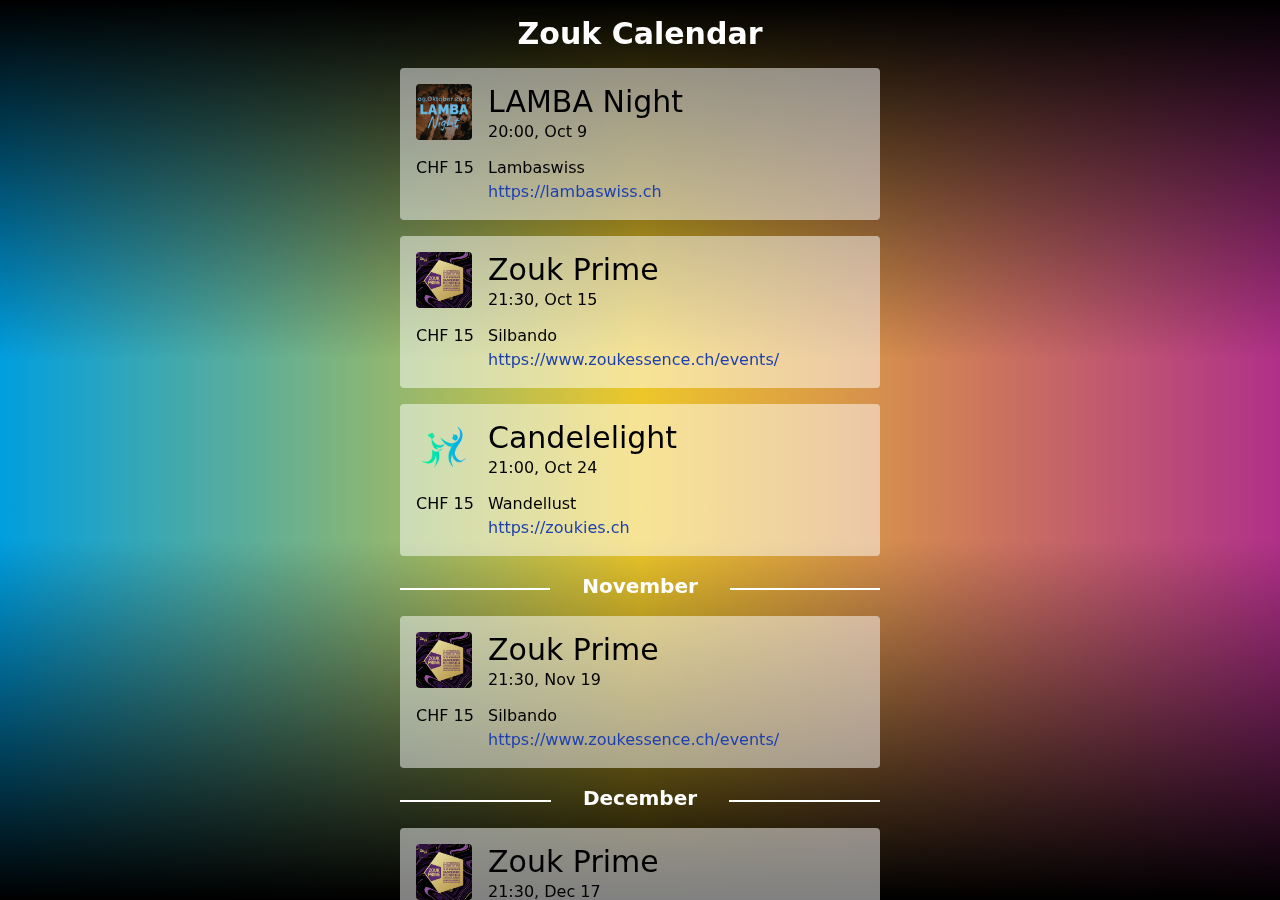
==== _build/index.html @ 236fdce1 "PUBLISH" ====
<!doctype html>
<html class="h-full">

<head>
  <meta charset="UTF-8">
  <meta name="viewport" content="width=device-width, initial-scale=1.0">
  <link href="compiled_style.css" rel="stylesheet">
</head>

<body class="h-full">
  <div class="bg-gradient-to-r from-gradient_left via-gradient_mid to-gradient_right text-main h-full">
    <div
      style="background: linear-gradient(180deg, rgba(0, 0, 0, 1) 0%, rgba(0, 0, 0, 0.01) 40%,rgba(0, 0, 0, 0.01) 60%, rgba(0,0,0,1) 100%); position:fixed;"
      class="w-full h-full overflow-auto">

      <div class="pt-4">
        <h1 class="text-3xl font-bold text-center text-title">
          Zouk Calendar
        </h1>
      </div>
      <div class="max-w-lg m-auto">
        
        
<div class="p-4 m-4 flex bg-eventbg/[.5] rounded ">
  <div class="flex-none">
    <img src="lambanight.jpg" class="w-14 h-14 mr-4 rounded">
    <div class="mt-4">CHF 15</div>
  </div>
  <div>
    <div class="h-14">
      <h2 class="text-3xl">LAMBA Night</h2>
      <div>20:00, Oct 9</div>
    </div>

    <div class="mt-4">
      <ul>
        <li>Lambaswiss</li>
        <li><a href="https://lambaswiss.ch" class="text-blue-800">https://lambaswiss.ch</a></li>
      </ul>
    </div>

  </div>
</div>



        
        
<div class="p-4 m-4 flex bg-eventbg/[.5] rounded ">
  <div class="flex-none">
    <img src="zoukprime.jpg" class="w-14 h-14 mr-4 rounded">
    <div class="mt-4">CHF 15</div>
  </div>
  <div>
    <div class="h-14">
      <h2 class="text-3xl">Zouk Prime</h2>
      <div>21:30, Oct 15</div>
    </div>

    <div class="mt-4">
      <ul>
        <li>Silbando</li>
        <li><a href="https://www.zoukessence.ch/events/" class="text-blue-800">https://www.zoukessence.ch/events/</a></li>
      </ul>
    </div>

  </div>
</div>



        
        
<div class="p-4 m-4 flex bg-eventbg/[.5] rounded  hidden ">
  <div class="flex-none">
    <img src="zoukprime.jpg" class="w-14 h-14 mr-4 rounded">
    <div class="mt-4">CHF 15</div>
  </div>
  <div>
    <div class="h-14">
      <h2 class="text-3xl">Zoukaloo</h2>
      <div>13:00, Oct 16</div>
    </div>

    <div class="mt-4">
      <ul>
        <li>TBD</li>
        <li><a href="https://TBD" class="text-blue-800">https://TBD</a></li>
      </ul>
    </div>

  </div>
</div>



        
        
<div class="p-4 m-4 flex bg-eventbg/[.5] rounded ">
  <div class="flex-none">
    <img src="zoukies.webp" class="w-14 h-14 mr-4 rounded">
    <div class="mt-4">CHF 15</div>
  </div>
  <div>
    <div class="h-14">
      <h2 class="text-3xl">Candelelight</h2>
      <div>21:00, Oct 24</div>
    </div>

    <div class="mt-4">
      <ul>
        <li>Wandellust</li>
        <li><a href="https://zoukies.ch" class="text-blue-800">https://zoukies.ch</a></li>
      </ul>
    </div>

  </div>
</div>


<div class="flex items-center">
  <div class="border-b-2 border-border flex-grow h-2 mx-4">

  </div>
  <div class="mx-4 font-bold text-border text-xl">
    November
  </div>
  <div class="border-b-2 border-border flex-grow h-2 mx-4">

  </div>

</div>


        
        
<div class="p-4 m-4 flex bg-eventbg/[.5] rounded  hidden ">
  <div class="flex-none">
    <img src="zoukprime.jpg" class="w-14 h-14 mr-4 rounded">
    <div class="mt-4">CHF 15</div>
  </div>
  <div>
    <div class="h-14">
      <h2 class="text-3xl">Zouk Mates</h2>
      <div>21:00, Nov 4</div>
    </div>

    <div class="mt-4">
      <ul>
        <li>TBD</li>
        <li><a href="https://TBD" class="text-blue-800">https://TBD</a></li>
      </ul>
    </div>

  </div>
</div>



        
        
<div class="p-4 m-4 flex bg-eventbg/[.5] rounded  hidden ">
  <div class="flex-none">
    <img src="zoukprime.jpg" class="w-14 h-14 mr-4 rounded">
    <div class="mt-4">CHF 15</div>
  </div>
  <div>
    <div class="h-14">
      <h2 class="text-3xl">Zouk Mates</h2>
      <div>21:00, Nov 5</div>
    </div>

    <div class="mt-4">
      <ul>
        <li>TBD</li>
        <li><a href="https://TBD" class="text-blue-800">https://TBD</a></li>
      </ul>
    </div>

  </div>
</div>



        
        
<div class="p-4 m-4 flex bg-eventbg/[.5] rounded ">
  <div class="flex-none">
    <img src="zoukprime.jpg" class="w-14 h-14 mr-4 rounded">
    <div class="mt-4">CHF 15</div>
  </div>
  <div>
    <div class="h-14">
      <h2 class="text-3xl">Zouk Prime</h2>
      <div>21:30, Nov 19</div>
    </div>

    <div class="mt-4">
      <ul>
        <li>Silbando</li>
        <li><a href="https://www.zoukessence.ch/events/" class="text-blue-800">https://www.zoukessence.ch/events/</a></li>
      </ul>
    </div>

  </div>
</div>


<div class="flex items-center">
  <div class="border-b-2 border-border flex-grow h-2 mx-4">

  </div>
  <div class="mx-4 font-bold text-border text-xl">
    December
  </div>
  <div class="border-b-2 border-border flex-grow h-2 mx-4">

  </div>

</div>


        
        
<div class="p-4 m-4 flex bg-eventbg/[.5] rounded  hidden ">
  <div class="flex-none">
    <img src="swisszouk.jpg" class="w-14 h-14 mr-4 rounded">
    <div class="mt-4">CHF 15</div>
  </div>
  <div>
    <div class="h-14">
      <h2 class="text-3xl">SwissZouk Day</h2>
      <div>TBD, Dec 3</div>
    </div>

    <div class="mt-4">
      <ul>
        <li>Wandellust</li>
        <li><a href="https://www.zoukessence.ch/events/" class="text-blue-800">https://www.zoukessence.ch/events/</a></li>
      </ul>
    </div>

  </div>
</div>



        
        
<div class="p-4 m-4 flex bg-eventbg/[.5] rounded ">
  <div class="flex-none">
    <img src="zoukprime.jpg" class="w-14 h-14 mr-4 rounded">
    <div class="mt-4">CHF 15</div>
  </div>
  <div>
    <div class="h-14">
      <h2 class="text-3xl">Zouk Prime</h2>
      <div>21:30, Dec 17</div>
    </div>

    <div class="mt-4">
      <ul>
        <li>Silbando</li>
        <li><a href="https://www.zoukessence.ch/events/" class="text-blue-800">https://www.zoukessence.ch/events/</a></li>
      </ul>
    </div>

  </div>
</div>



        
      </div>
    </div>


  </div>


</body>

</html>
---- _build/compiled_style.css ----
/*
! tailwindcss v3.1.8 | MIT License | https://tailwindcss.com
*/

/*
1. Prevent padding and border from affecting element width. (https://github.com/mozdevs/cssremedy/issues/4)
2. Allow adding a border to an element by just adding a border-width. (https://github.com/tailwindcss/tailwindcss/pull/116)
*/

*,
::before,
::after {
  box-sizing: border-box;
  /* 1 */
  border-width: 0;
  /* 2 */
  border-style: solid;
  /* 2 */
  border-color: #e5e7eb;
  /* 2 */
}

::before,
::after {
  --tw-content: '';
}

/*
1. Use a consistent sensible line-height in all browsers.
2. Prevent adjustments of font size after orientation changes in iOS.
3. Use a more readable tab size.
4. Use the user's configured `sans` font-family by default.
*/

html {
  line-height: 1.5;
  /* 1 */
  -webkit-text-size-adjust: 100%;
  /* 2 */
  -moz-tab-size: 4;
  /* 3 */
  -o-tab-size: 4;
     tab-size: 4;
  /* 3 */
  font-family: ui-sans-serif, system-ui, -apple-system, BlinkMacSystemFont, "Segoe UI", Roboto, "Helvetica Neue", Arial, "Noto Sans", sans-serif, "Apple Color Emoji", "Segoe UI Emoji", "Segoe UI Symbol", "Noto Color Emoji";
  /* 4 */
}

/*
1. Remove the margin in all browsers.
2. Inherit line-height from `html` so users can set them as a class directly on the `html` element.
*/

body {
  margin: 0;
  /* 1 */
  line-height: inherit;
  /* 2 */
}

/*
1. Add the correct height in Firefox.
2. Correct the inheritance of border color in Firefox. (https://bugzilla.mozilla.org/show_bug.cgi?id=190655)
3. Ensure horizontal rules are visible by default.
*/

hr {
  height: 0;
  /* 1 */
  color: inherit;
  /* 2 */
  border-top-width: 1px;
  /* 3 */
}

/*
Add the correct text decoration in Chrome, Edge, and Safari.
*/

abbr:where([title]) {
  -webkit-text-decoration: underline dotted;
          text-decoration: underline dotted;
}

/*
Remove the default font size and weight for headings.
*/

h1,
h2,
h3,
h4,
h5,
h6 {
  font-size: inherit;
  font-weight: inherit;
}

/*
Reset links to optimize for opt-in styling instead of opt-out.
*/

a {
  color: inherit;
  text-decoration: inherit;
}

/*
Add the correct font weight in Edge and Safari.
*/

b,
strong {
  font-weight: bolder;
}

/*
1. Use the user's configured `mono` font family by default.
2. Correct the odd `em` font sizing in all browsers.
*/

code,
kbd,
samp,
pre {
  font-family: ui-monospace, SFMono-Regular, Menlo, Monaco, Consolas, "Liberation Mono", "Courier New", monospace;
  /* 1 */
  font-size: 1em;
  /* 2 */
}

/*
Add the correct font size in all browsers.
*/

small {
  font-size: 80%;
}

/*
Prevent `sub` and `sup` elements from affecting the line height in all browsers.
*/

sub,
sup {
  font-size: 75%;
  line-height: 0;
  position: relative;
  vertical-align: baseline;
}

sub {
  bottom: -0.25em;
}

sup {
  top: -0.5em;
}

/*
1. Remove text indentation from table contents in Chrome and Safari. (https://bugs.chromium.org/p/chromium/issues/detail?id=999088, https://bugs.webkit.org/show_bug.cgi?id=201297)
2. Correct table border color inheritance in all Chrome and Safari. (https://bugs.chromium.org/p/chromium/issues/detail?id=935729, https://bugs.webkit.org/show_bug.cgi?id=195016)
3. Remove gaps between table borders by default.
*/

table {
  text-indent: 0;
  /* 1 */
  border-color: inherit;
  /* 2 */
  border-collapse: collapse;
  /* 3 */
}

/*
1. Change the font styles in all browsers.
2. Remove the margin in Firefox and Safari.
3. Remove default padding in all browsers.
*/

button,
input,
optgroup,
select,
textarea {
  font-family: inherit;
  /* 1 */
  font-size: 100%;
  /* 1 */
  font-weight: inherit;
  /* 1 */
  line-height: inherit;
  /* 1 */
  color: inherit;
  /* 1 */
  margin: 0;
  /* 2 */
  padding: 0;
  /* 3 */
}

/*
Remove the inheritance of text transform in Edge and Firefox.
*/

button,
select {
  text-transform: none;
}

/*
1. Correct the inability to style clickable types in iOS and Safari.
2. Remove default button styles.
*/

button,
[type='button'],
[type='reset'],
[type='submit'] {
  -webkit-appearance: button;
  /* 1 */
  background-color: transparent;
  /* 2 */
  background-image: none;
  /* 2 */
}

/*
Use the modern Firefox focus style for all focusable elements.
*/

:-moz-focusring {
  outline: auto;
}

/*
Remove the additional `:invalid` styles in Firefox. (https://github.com/mozilla/gecko-dev/blob/2f9eacd9d3d995c937b4251a5557d95d494c9be1/layout/style/res/forms.css#L728-L737)
*/

:-moz-ui-invalid {
  box-shadow: none;
}

/*
Add the correct vertical alignment in Chrome and Firefox.
*/

progress {
  vertical-align: baseline;
}

/*
Correct the cursor style of increment and decrement buttons in Safari.
*/

::-webkit-inner-spin-button,
::-webkit-outer-spin-button {
  height: auto;
}

/*
1. Correct the odd appearance in Chrome and Safari.
2. Correct the outline style in Safari.
*/

[type='search'] {
  -webkit-appearance: textfield;
  /* 1 */
  outline-offset: -2px;
  /* 2 */
}

/*
Remove the inner padding in Chrome and Safari on macOS.
*/

::-webkit-search-decoration {
  -webkit-appearance: none;
}

/*
1. Correct the inability to style clickable types in iOS and Safari.
2. Change font properties to `inherit` in Safari.
*/

::-webkit-file-upload-button {
  -webkit-appearance: button;
  /* 1 */
  font: inherit;
  /* 2 */
}

/*
Add the correct display in Chrome and Safari.
*/

summary {
  display: list-item;
}

/*
Removes the default spacing and border for appropriate elements.
*/

blockquote,
dl,
dd,
h1,
h2,
h3,
h4,
h5,
h6,
hr,
figure,
p,
pre {
  margin: 0;
}

fieldset {
  margin: 0;
  padding: 0;
}

legend {
  padding: 0;
}

ol,
ul,
menu {
  list-style: none;
  margin: 0;
  padding: 0;
}

/*
Prevent resizing textareas horizontally by default.
*/

textarea {
  resize: vertical;
}

/*
1. Reset the default placeholder opacity in Firefox. (https://github.com/tailwindlabs/tailwindcss/issues/3300)
2. Set the default placeholder color to the user's configured gray 400 color.
*/

input::-moz-placeholder, textarea::-moz-placeholder {
  opacity: 1;
  /* 1 */
  color: #9ca3af;
  /* 2 */
}

input::placeholder,
textarea::placeholder {
  opacity: 1;
  /* 1 */
  color: #9ca3af;
  /* 2 */
}

/*
Set the default cursor for buttons.
*/

button,
[role="button"] {
  cursor: pointer;
}

/*
Make sure disabled buttons don't get the pointer cursor.
*/

:disabled {
  cursor: default;
}

/*
1. Make replaced elements `display: block` by default. (https://github.com/mozdevs/cssremedy/issues/14)
2. Add `vertical-align: middle` to align replaced elements more sensibly by default. (https://github.com/jensimmons/cssremedy/issues/14#issuecomment-634934210)
   This can trigger a poorly considered lint error in some tools but is included by design.
*/

img,
svg,
video,
canvas,
audio,
iframe,
embed,
object {
  display: block;
  /* 1 */
  vertical-align: middle;
  /* 2 */
}

/*
Constrain images and videos to the parent width and preserve their intrinsic aspect ratio. (https://github.com/mozdevs/cssremedy/issues/14)
*/

img,
video {
  max-width: 100%;
  height: auto;
}

*, ::before, ::after {
  --tw-border-spacing-x: 0;
  --tw-border-spacing-y: 0;
  --tw-translate-x: 0;
  --tw-translate-y: 0;
  --tw-rotate: 0;
  --tw-skew-x: 0;
  --tw-skew-y: 0;
  --tw-scale-x: 1;
  --tw-scale-y: 1;
  --tw-pan-x:  ;
  --tw-pan-y:  ;
  --tw-pinch-zoom:  ;
  --tw-scroll-snap-strictness: proximity;
  --tw-ordinal:  ;
  --tw-slashed-zero:  ;
  --tw-numeric-figure:  ;
  --tw-numeric-spacing:  ;
  --tw-numeric-fraction:  ;
  --tw-ring-inset:  ;
  --tw-ring-offset-width: 0px;
  --tw-ring-offset-color: #fff;
  --tw-ring-color: rgb(59 130 246 / 0.5);
  --tw-ring-offset-shadow: 0 0 #0000;
  --tw-ring-shadow: 0 0 #0000;
  --tw-shadow: 0 0 #0000;
  --tw-shadow-colored: 0 0 #0000;
  --tw-blur:  ;
  --tw-brightness:  ;
  --tw-contrast:  ;
  --tw-grayscale:  ;
  --tw-hue-rotate:  ;
  --tw-invert:  ;
  --tw-saturate:  ;
  --tw-sepia:  ;
  --tw-drop-shadow:  ;
  --tw-backdrop-blur:  ;
  --tw-backdrop-brightness:  ;
  --tw-backdrop-contrast:  ;
  --tw-backdrop-grayscale:  ;
  --tw-backdrop-hue-rotate:  ;
  --tw-backdrop-invert:  ;
  --tw-backdrop-opacity:  ;
  --tw-backdrop-saturate:  ;
  --tw-backdrop-sepia:  ;
}

::-webkit-backdrop {
  --tw-border-spacing-x: 0;
  --tw-border-spacing-y: 0;
  --tw-translate-x: 0;
  --tw-translate-y: 0;
  --tw-rotate: 0;
  --tw-skew-x: 0;
  --tw-skew-y: 0;
  --tw-scale-x: 1;
  --tw-scale-y: 1;
  --tw-pan-x:  ;
  --tw-pan-y:  ;
  --tw-pinch-zoom:  ;
  --tw-scroll-snap-strictness: proximity;
  --tw-ordinal:  ;
  --tw-slashed-zero:  ;
  --tw-numeric-figure:  ;
  --tw-numeric-spacing:  ;
  --tw-numeric-fraction:  ;
  --tw-ring-inset:  ;
  --tw-ring-offset-width: 0px;
  --tw-ring-offset-color: #fff;
  --tw-ring-color: rgb(59 130 246 / 0.5);
  --tw-ring-offset-shadow: 0 0 #0000;
  --tw-ring-shadow: 0 0 #0000;
  --tw-shadow: 0 0 #0000;
  --tw-shadow-colored: 0 0 #0000;
  --tw-blur:  ;
  --tw-brightness:  ;
  --tw-contrast:  ;
  --tw-grayscale:  ;
  --tw-hue-rotate:  ;
  --tw-invert:  ;
  --tw-saturate:  ;
  --tw-sepia:  ;
  --tw-drop-shadow:  ;
  --tw-backdrop-blur:  ;
  --tw-backdrop-brightness:  ;
  --tw-backdrop-contrast:  ;
  --tw-backdrop-grayscale:  ;
  --tw-backdrop-hue-rotate:  ;
  --tw-backdrop-invert:  ;
  --tw-backdrop-opacity:  ;
  --tw-backdrop-saturate:  ;
  --tw-backdrop-sepia:  ;
}

::backdrop {
  --tw-border-spacing-x: 0;
  --tw-border-spacing-y: 0;
  --tw-translate-x: 0;
  --tw-translate-y: 0;
  --tw-rotate: 0;
  --tw-skew-x: 0;
  --tw-skew-y: 0;
  --tw-scale-x: 1;
  --tw-scale-y: 1;
  --tw-pan-x:  ;
  --tw-pan-y:  ;
  --tw-pinch-zoom:  ;
  --tw-scroll-snap-strictness: proximity;
  --tw-ordinal:  ;
  --tw-slashed-zero:  ;
  --tw-numeric-figure:  ;
  --tw-numeric-spacing:  ;
  --tw-numeric-fraction:  ;
  --tw-ring-inset:  ;
  --tw-ring-offset-width: 0px;
  --tw-ring-offset-color: #fff;
  --tw-ring-color: rgb(59 130 246 / 0.5);
  --tw-ring-offset-shadow: 0 0 #0000;
  --tw-ring-shadow: 0 0 #0000;
  --tw-shadow: 0 0 #0000;
  --tw-shadow-colored: 0 0 #0000;
  --tw-blur:  ;
  --tw-brightness:  ;
  --tw-contrast:  ;
  --tw-grayscale:  ;
  --tw-hue-rotate:  ;
  --tw-invert:  ;
  --tw-saturate:  ;
  --tw-sepia:  ;
  --tw-drop-shadow:  ;
  --tw-backdrop-blur:  ;
  --tw-backdrop-brightness:  ;
  --tw-backdrop-contrast:  ;
  --tw-backdrop-grayscale:  ;
  --tw-backdrop-hue-rotate:  ;
  --tw-backdrop-invert:  ;
  --tw-backdrop-opacity:  ;
  --tw-backdrop-saturate:  ;
  --tw-backdrop-sepia:  ;
}

.m-auto {
  margin: auto;
}

.m-4 {
  margin: 1rem;
}

.mx-4 {
  margin-left: 1rem;
  margin-right: 1rem;
}

.mr-4 {
  margin-right: 1rem;
}

.mt-4 {
  margin-top: 1rem;
}

.flex {
  display: flex;
}

.hidden {
  display: none;
}

.h-full {
  height: 100%;
}

.h-14 {
  height: 3.5rem;
}

.h-2 {
  height: 0.5rem;
}

.w-full {
  width: 100%;
}

.w-14 {
  width: 3.5rem;
}

.max-w-lg {
  max-width: 32rem;
}

.flex-none {
  flex: none;
}

.flex-grow {
  flex-grow: 1;
}

.items-center {
  align-items: center;
}

.overflow-auto {
  overflow: auto;
}

.rounded {
  border-radius: 0.25rem;
}

.border-b-2 {
  border-bottom-width: 2px;
}

.border-border {
  --tw-border-opacity: 1;
  border-color: rgb(255 255 255 / var(--tw-border-opacity));
}

.bg-eventbg\/\[\.5\] {
  background-color: rgb(255 255 255 / .5);
}

.bg-gradient-to-r {
  background-image: linear-gradient(to right, var(--tw-gradient-stops));
}

.from-gradient_left {
  --tw-gradient-from: #01A0E2;
  --tw-gradient-to: rgb(1 160 226 / 0);
  --tw-gradient-stops: var(--tw-gradient-from), var(--tw-gradient-to);
}

.via-gradient_mid {
  --tw-gradient-to: rgb(240 202 43 / 0);
  --tw-gradient-stops: var(--tw-gradient-from), #F0CA2B, var(--tw-gradient-to);
}

.to-gradient_right {
  --tw-gradient-to: #B3318B;
}

.p-4 {
  padding: 1rem;
}

.pt-4 {
  padding-top: 1rem;
}

.text-center {
  text-align: center;
}

.text-3xl {
  font-size: 1.875rem;
  line-height: 2.25rem;
}

.text-xl {
  font-size: 1.25rem;
  line-height: 1.75rem;
}

.font-bold {
  font-weight: 700;
}

.text-main {
  --tw-text-opacity: 1;
  color: rgb(0 0 0 / var(--tw-text-opacity));
}

.text-title {
  --tw-text-opacity: 1;
  color: rgb(255 255 255 / var(--tw-text-opacity));
}

.text-blue-800 {
  --tw-text-opacity: 1;
  color: rgb(30 64 175 / var(--tw-text-opacity));
}

.text-border {
  --tw-text-opacity: 1;
  color: rgb(255 255 255 / var(--tw-text-opacity));
}

/* components */
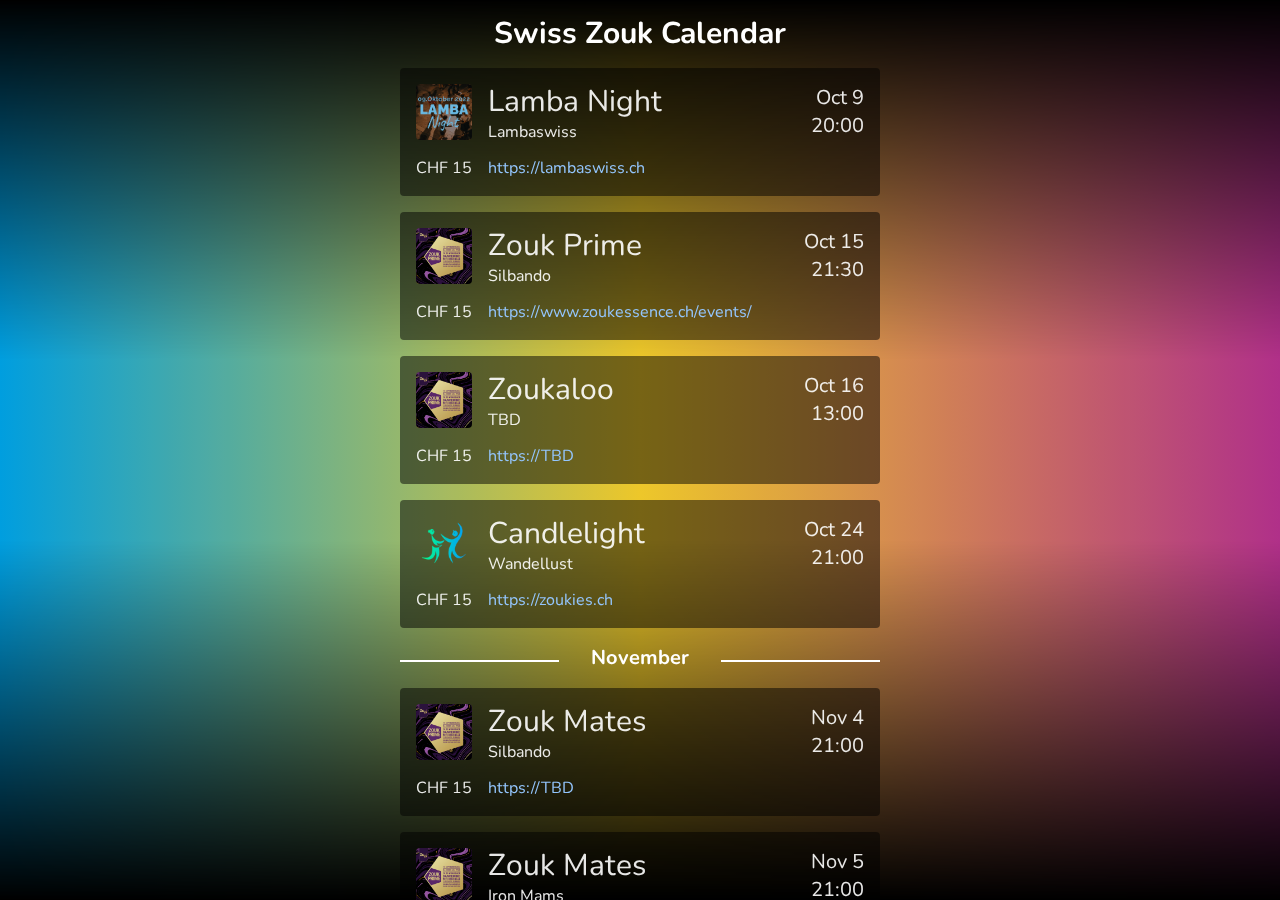
==== commit a0a2b342: "style fixes" ====
--- a/_build/index.html
+++ b/_build/index.html
@@ -6,114 +6,145 @@
 
 <head>
   <meta charset="UTF-8">
+  <link rel="preconnect" href="https://fonts.googleapis.com">
+  <link rel="preconnect" href="https://fonts.gstatic.com" crossorigin>
+  <link href="https://fonts.googleapis.com/css2?family=Nunito&display=swap" rel="stylesheet">
   <meta name="viewport" content="width=device-width, initial-scale=1.0">
   <link href="compiled_style.css" rel="stylesheet">
 </head>
 
 <body class="h-full">
-  <div class="bg-gradient-to-r from-gradient_left via-gradient_mid to-gradient_right text-main h-full">
+  <div class="bg-gradient-to-r from-gradient_left via-gradient_mid to-gradient_right text-white/[0.9] h-full">
     <div
       style="background: linear-gradient(180deg, rgba(0, 0, 0, 1) 0%, rgba(0, 0, 0, 0.01) 40%,rgba(0, 0, 0, 0.01) 60%, rgba(0,0,0,1) 100%); position:fixed;"
       class="w-full h-full overflow-auto">
 
       <div class="pt-4">
         <h1 class="text-3xl font-bold text-center text-title">
-          Zouk Calendar
+          Swiss Zouk Calendar
         </h1>
       </div>
       <div class="max-w-lg m-auto">
         
         
-<div class="p-4 m-4 flex bg-eventbg/[.5] rounded ">
+<div class="p-4 m-4 flex bg-black/[.5] rounded ">
   <div class="flex-none">
     <img src="lambanight.jpg" class="w-14 h-14 mr-4 rounded">
     <div class="mt-4">CHF 15</div>
   </div>
-  <div>
-    <div class="h-14">
-      <h2 class="text-3xl">LAMBA Night</h2>
-      <div>20:00, Oct 9</div>
-    </div>
-
-    <div class="mt-4">
-      <ul>
-        <li>Lambaswiss</li>
-        <li><a href="https://lambaswiss.ch" class="text-blue-800">https://lambaswiss.ch</a></li>
-      </ul>
-    </div>
-
-  </div>
-</div>
-
-
-
-        
-        
-<div class="p-4 m-4 flex bg-eventbg/[.5] rounded ">
-  <div class="flex-none">
-    <img src="zoukprime.jpg" class="w-14 h-14 mr-4 rounded">
-    <div class="mt-4">CHF 15</div>
-  </div>
-  <div>
-    <div class="h-14">
-      <h2 class="text-3xl">Zouk Prime</h2>
-      <div>21:30, Oct 15</div>
-    </div>
-
-    <div class="mt-4">
-      <ul>
-        <li>Silbando</li>
-        <li><a href="https://www.zoukessence.ch/events/" class="text-blue-800">https://www.zoukessence.ch/events/</a></li>
-      </ul>
-    </div>
-
-  </div>
-</div>
-
-
-
-        
-        
-<div class="p-4 m-4 flex bg-eventbg/[.5] rounded  hidden ">
-  <div class="flex-none">
-    <img src="zoukprime.jpg" class="w-14 h-14 mr-4 rounded">
-    <div class="mt-4">CHF 15</div>
-  </div>
-  <div>
-    <div class="h-14">
-      <h2 class="text-3xl">Zoukaloo</h2>
-      <div>13:00, Oct 16</div>
-    </div>
-
-    <div class="mt-4">
-      <ul>
-        <li>TBD</li>
-        <li><a href="https://TBD" class="text-blue-800">https://TBD</a></li>
-      </ul>
-    </div>
-
-  </div>
-</div>
-
-
-
-        
-        
-<div class="p-4 m-4 flex bg-eventbg/[.5] rounded ">
+  <div class="flex-grow">
+    <div class="h-14 flex w-full">
+      <div>
+        <h2 class="text-3xl">Lamba Night</h2>
+        <div>Lambaswiss</div>
+      </div>
+      <div class="flex-grow"></div>
+      <div class="text-xl text-right">
+        <div>Oct 9</div>
+        <div>20:00</div>
+      </div>
+    </div>
+
+    <div class="mt-4">
+      <ul>
+
+        <li><a href="https://lambaswiss.ch" class="text-blue-300">https://lambaswiss.ch</a></li>
+      </ul>
+    </div>
+
+  </div>
+</div>
+
+
+
+        
+        
+<div class="p-4 m-4 flex bg-black/[.5] rounded ">
+  <div class="flex-none">
+    <img src="zoukprime.jpg" class="w-14 h-14 mr-4 rounded">
+    <div class="mt-4">CHF 15</div>
+  </div>
+  <div class="flex-grow">
+    <div class="h-14 flex w-full">
+      <div>
+        <h2 class="text-3xl">Zouk Prime</h2>
+        <div>Silbando</div>
+      </div>
+      <div class="flex-grow"></div>
+      <div class="text-xl text-right">
+        <div>Oct 15</div>
+        <div>21:30</div>
+      </div>
+    </div>
+
+    <div class="mt-4">
+      <ul>
+
+        <li><a href="https://www.zoukessence.ch/events/" class="text-blue-300">https://www.zoukessence.ch/events/</a></li>
+      </ul>
+    </div>
+
+  </div>
+</div>
+
+
+
+        
+        
+<div class="p-4 m-4 flex bg-black/[.5] rounded  hiddenx ">
+  <div class="flex-none">
+    <img src="zoukprime.jpg" class="w-14 h-14 mr-4 rounded">
+    <div class="mt-4">CHF 15</div>
+  </div>
+  <div class="flex-grow">
+    <div class="h-14 flex w-full">
+      <div>
+        <h2 class="text-3xl">Zoukaloo</h2>
+        <div>TBD</div>
+      </div>
+      <div class="flex-grow"></div>
+      <div class="text-xl text-right">
+        <div>Oct 16</div>
+        <div>13:00</div>
+      </div>
+    </div>
+
+    <div class="mt-4">
+      <ul>
+
+        <li><a href="https://TBD" class="text-blue-300">https://TBD</a></li>
+      </ul>
+    </div>
+
+  </div>
+</div>
+
+
+
+        
+        
+<div class="p-4 m-4 flex bg-black/[.5] rounded ">
   <div class="flex-none">
     <img src="zoukies.webp" class="w-14 h-14 mr-4 rounded">
     <div class="mt-4">CHF 15</div>
   </div>
-  <div>
-    <div class="h-14">
-      <h2 class="text-3xl">Candelelight</h2>
-      <div>21:00, Oct 24</div>
-    </div>
-
-    <div class="mt-4">
-      <ul>
-        <li>Wandellust</li>
-        <li><a href="https://zoukies.ch" class="text-blue-800">https://zoukies.ch</a></li>
+  <div class="flex-grow">
+    <div class="h-14 flex w-full">
+      <div>
+        <h2 class="text-3xl">Candlelight</h2>
+        <div>Wandellust</div>
+      </div>
+      <div class="flex-grow"></div>
+      <div class="text-xl text-right">
+        <div>Oct 24</div>
+        <div>21:00</div>
+      </div>
+    </div>
+
+    <div class="mt-4">
+      <ul>
+
+        <li><a href="https://zoukies.ch" class="text-blue-300">https://zoukies.ch</a></li>
       </ul>
     </div>
 
@@ -137,71 +168,92 @@
 
         
         
-<div class="p-4 m-4 flex bg-eventbg/[.5] rounded  hidden ">
-  <div class="flex-none">
-    <img src="zoukprime.jpg" class="w-14 h-14 mr-4 rounded">
-    <div class="mt-4">CHF 15</div>
-  </div>
-  <div>
-    <div class="h-14">
-      <h2 class="text-3xl">Zouk Mates</h2>
-      <div>21:00, Nov 4</div>
-    </div>
-
-    <div class="mt-4">
-      <ul>
-        <li>TBD</li>
-        <li><a href="https://TBD" class="text-blue-800">https://TBD</a></li>
-      </ul>
-    </div>
-
-  </div>
-</div>
-
-
-
-        
-        
-<div class="p-4 m-4 flex bg-eventbg/[.5] rounded  hidden ">
-  <div class="flex-none">
-    <img src="zoukprime.jpg" class="w-14 h-14 mr-4 rounded">
-    <div class="mt-4">CHF 15</div>
-  </div>
-  <div>
-    <div class="h-14">
-      <h2 class="text-3xl">Zouk Mates</h2>
-      <div>21:00, Nov 5</div>
-    </div>
-
-    <div class="mt-4">
-      <ul>
-        <li>TBD</li>
-        <li><a href="https://TBD" class="text-blue-800">https://TBD</a></li>
-      </ul>
-    </div>
-
-  </div>
-</div>
-
-
-
-        
-        
-<div class="p-4 m-4 flex bg-eventbg/[.5] rounded ">
-  <div class="flex-none">
-    <img src="zoukprime.jpg" class="w-14 h-14 mr-4 rounded">
-    <div class="mt-4">CHF 15</div>
-  </div>
-  <div>
-    <div class="h-14">
-      <h2 class="text-3xl">Zouk Prime</h2>
-      <div>21:30, Nov 19</div>
-    </div>
-
-    <div class="mt-4">
-      <ul>
-        <li>Silbando</li>
-        <li><a href="https://www.zoukessence.ch/events/" class="text-blue-800">https://www.zoukessence.ch/events/</a></li>
+<div class="p-4 m-4 flex bg-black/[.5] rounded  hiddenx ">
+  <div class="flex-none">
+    <img src="zoukprime.jpg" class="w-14 h-14 mr-4 rounded">
+    <div class="mt-4">CHF 15</div>
+  </div>
+  <div class="flex-grow">
+    <div class="h-14 flex w-full">
+      <div>
+        <h2 class="text-3xl">Zouk Mates</h2>
+        <div>Silbando</div>
+      </div>
+      <div class="flex-grow"></div>
+      <div class="text-xl text-right">
+        <div>Nov 4</div>
+        <div>21:00</div>
+      </div>
+    </div>
+
+    <div class="mt-4">
+      <ul>
+
+        <li><a href="https://TBD" class="text-blue-300">https://TBD</a></li>
+      </ul>
+    </div>
+
+  </div>
+</div>
+
+
+
+        
+        
+<div class="p-4 m-4 flex bg-black/[.5] rounded  hiddenx ">
+  <div class="flex-none">
+    <img src="zoukprime.jpg" class="w-14 h-14 mr-4 rounded">
+    <div class="mt-4">CHF 15</div>
+  </div>
+  <div class="flex-grow">
+    <div class="h-14 flex w-full">
+      <div>
+        <h2 class="text-3xl">Zouk Mates</h2>
+        <div>Iron Mams</div>
+      </div>
+      <div class="flex-grow"></div>
+      <div class="text-xl text-right">
+        <div>Nov 5</div>
+        <div>21:00</div>
+      </div>
+    </div>
+
+    <div class="mt-4">
+      <ul>
+
+        <li><a href="https://TBD" class="text-blue-300">https://TBD</a></li>
+      </ul>
+    </div>
+
+  </div>
+</div>
+
+
+
+        
+        
+<div class="p-4 m-4 flex bg-black/[.5] rounded ">
+  <div class="flex-none">
+    <img src="zoukprime.jpg" class="w-14 h-14 mr-4 rounded">
+    <div class="mt-4">CHF 15</div>
+  </div>
+  <div class="flex-grow">
+    <div class="h-14 flex w-full">
+      <div>
+        <h2 class="text-3xl">Zouk Prime</h2>
+        <div>Silbando</div>
+      </div>
+      <div class="flex-grow"></div>
+      <div class="text-xl text-right">
+        <div>Nov 19</div>
+        <div>21:30</div>
+      </div>
+    </div>
+
+    <div class="mt-4">
+      <ul>
+
+        <li><a href="https://www.zoukessence.ch/events/" class="text-blue-300">https://www.zoukessence.ch/events/</a></li>
       </ul>
     </div>
 
@@ -225,46 +277,60 @@
 
         
         
-<div class="p-4 m-4 flex bg-eventbg/[.5] rounded  hidden ">
+<div class="p-4 m-4 flex bg-black/[.5] rounded  hiddenx ">
   <div class="flex-none">
     <img src="swisszouk.jpg" class="w-14 h-14 mr-4 rounded">
     <div class="mt-4">CHF 15</div>
   </div>
-  <div>
-    <div class="h-14">
-      <h2 class="text-3xl">SwissZouk Day</h2>
-      <div>TBD, Dec 3</div>
-    </div>
-
-    <div class="mt-4">
-      <ul>
-        <li>Wandellust</li>
-        <li><a href="https://www.zoukessence.ch/events/" class="text-blue-800">https://www.zoukessence.ch/events/</a></li>
-      </ul>
-    </div>
-
-  </div>
-</div>
-
-
-
-        
-        
-<div class="p-4 m-4 flex bg-eventbg/[.5] rounded ">
-  <div class="flex-none">
-    <img src="zoukprime.jpg" class="w-14 h-14 mr-4 rounded">
-    <div class="mt-4">CHF 15</div>
-  </div>
-  <div>
-    <div class="h-14">
-      <h2 class="text-3xl">Zouk Prime</h2>
-      <div>21:30, Dec 17</div>
-    </div>
-
-    <div class="mt-4">
-      <ul>
-        <li>Silbando</li>
-        <li><a href="https://www.zoukessence.ch/events/" class="text-blue-800">https://www.zoukessence.ch/events/</a></li>
+  <div class="flex-grow">
+    <div class="h-14 flex w-full">
+      <div>
+        <h2 class="text-3xl">SwissZouk Day</h2>
+        <div>Wandellust</div>
+      </div>
+      <div class="flex-grow"></div>
+      <div class="text-xl text-right">
+        <div>Dec 3</div>
+        <div>TBD</div>
+      </div>
+    </div>
+
+    <div class="mt-4">
+      <ul>
+
+        <li><a href="https://www.zoukessence.ch/events/" class="text-blue-300">https://www.zoukessence.ch/events/</a></li>
+      </ul>
+    </div>
+
+  </div>
+</div>
+
+
+
+        
+        
+<div class="p-4 m-4 flex bg-black/[.5] rounded ">
+  <div class="flex-none">
+    <img src="zoukprime.jpg" class="w-14 h-14 mr-4 rounded">
+    <div class="mt-4">CHF 15</div>
+  </div>
+  <div class="flex-grow">
+    <div class="h-14 flex w-full">
+      <div>
+        <h2 class="text-3xl">Zouk Prime</h2>
+        <div>Silbando</div>
+      </div>
+      <div class="flex-grow"></div>
+      <div class="text-xl text-right">
+        <div>Dec 17</div>
+        <div>21:30</div>
+      </div>
+    </div>
+
+    <div class="mt-4">
+      <ul>
+
+        <li><a href="https://www.zoukessence.ch/events/" class="text-blue-300">https://www.zoukessence.ch/events/</a></li>
       </ul>
     </div>
 
--- a/_build/compiled_style.css
+++ b/_build/compiled_style.css
@@ -576,10 +576,6 @@
   display: flex;
 }
 
-.hidden {
-  display: none;
-}
-
 .h-full {
   height: 100%;
 }
@@ -633,8 +629,8 @@
   border-color: rgb(255 255 255 / var(--tw-border-opacity));
 }
 
-.bg-eventbg\/\[\.5\] {
-  background-color: rgb(255 255 255 / .5);
+.bg-black\/\[\.5\] {
+  background-color: rgb(0 0 0 / .5);
 }
 
 .bg-gradient-to-r {
@@ -668,6 +664,10 @@
   text-align: center;
 }
 
+.text-right {
+  text-align: right;
+}
+
 .text-3xl {
   font-size: 1.875rem;
   line-height: 2.25rem;
@@ -682,9 +682,8 @@
   font-weight: 700;
 }
 
-.text-main {
-  --tw-text-opacity: 1;
-  color: rgb(0 0 0 / var(--tw-text-opacity));
+.text-white\/\[0\.9\] {
+  color: rgb(255 255 255 / 0.9);
 }
 
 .text-title {
@@ -692,9 +691,9 @@
   color: rgb(255 255 255 / var(--tw-text-opacity));
 }
 
-.text-blue-800 {
+.text-blue-300 {
   --tw-text-opacity: 1;
-  color: rgb(30 64 175 / var(--tw-text-opacity));
+  color: rgb(147 197 253 / var(--tw-text-opacity));
 }
 
 .text-border {
@@ -702,4 +701,8 @@
   color: rgb(255 255 255 / var(--tw-text-opacity));
 }
 
+body {
+  font-family: 'Nunito', sans-serif;
+}
+
 /* components */